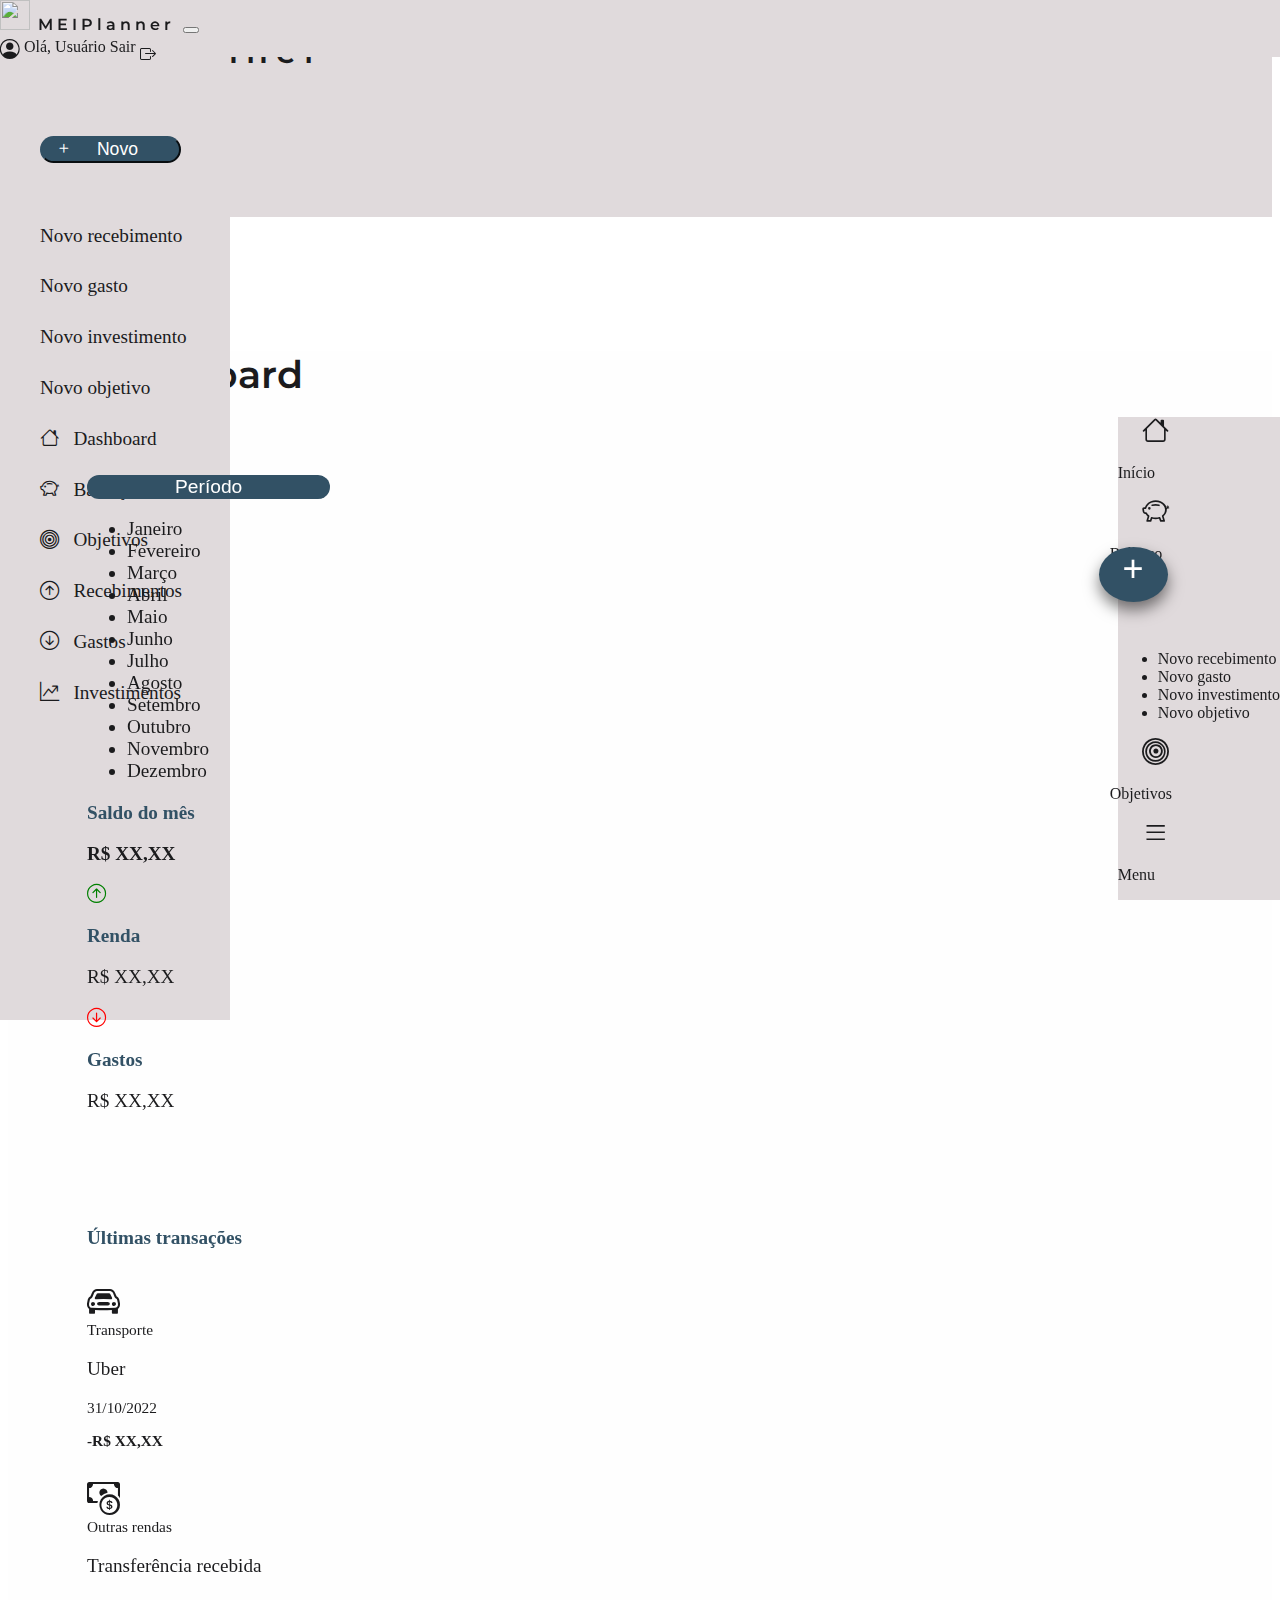
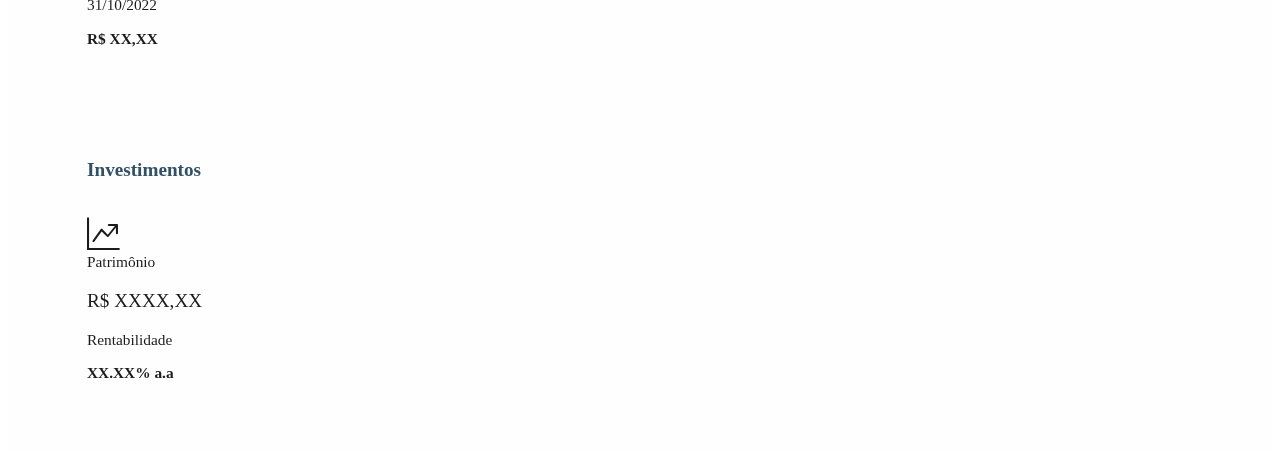
==== dashboard.html @ f43a6357 "Alteração de fonte e Botão Menu Footer mobile" ====
<!DOCTYPE html>
<html lang="pt-br">
<head>
	<meta charset="utf-8">
	<meta name="viewport" content="width=device-width, initial-scale=1">
	<meta http-equiv="X-UA-Compatible" content="IE-edge">
	<link rel="icon" type="image/x-icon" href="imagens\icon.ico">
	<link href="https://cdn.jsdelivr.net/npm/bootstrap@5.0.2/dist/css/bootstrap.min.css" rel="stylesheet" integrity="sha384-EVSTQN3/azprG1Anm3QDgpJLIm9Nao0Yz1ztcQTwFspd3yD65VohhpuuCOmLASjC" crossorigin="anonymous">
	<link rel="stylesheet" href="https://cdn.jsdelivr.net/npm/bootstrap-icons@1.9.1/font/bootstrap-icons.css">
	<link rel="stylesheet" type="text/css" href="css/style.css">
	<link rel="preconnect" href="https://fonts.googleapis.com">
	<link rel="preconnect" href="https://fonts.gstatic.com" crossorigin>
	<link href="https://fonts.googleapis.com/css2?family=Montserrat&display=swap" rel="stylesheet">
	
	<title>MEIPlanner - Dashboard</title>

	<script src="https://code.jquery.com/jquery-3.3.1.slim.min.js" integrity="sha384-q8i/X+965DzO0rT7abK41JStQIAqVgRVzpbzo5smXKp4YfRvH+8abtTE1Pi6jizo" crossorigin="anonymous"></script>
	<script src="https://cdn.jsdelivr.net/npm/popper.js@1.14.7/dist/umd/popper.min.js" integrity="sha384-UO2eT0CpHqdSJQ6hJty5KVphtPhzWj9WO1clHTMGa3JDZwrnQq4sF86dIHNDz0W1" crossorigin="anonymous"></script>
	<script src="https://cdn.jsdelivr.net/npm/bootstrap@4.3.1/dist/js/bootstrap.min.js" integrity="sha384-JjSmVgyd0p3pXB1rRibZUAYoIIy6OrQ6VrjIEaFf/nJGzIxFDsf4x0xIM+B07jRM" crossorigin="anonymous"></script>
	<script type="text/javascript" src="scripts/main.js"></script>
</head>
<body>

	<div class="container-fluid">
		<div class="row">
			<header>
				<!--Header Mobile-->
				<div class="header-mobile d-md-none">
					<h1 class="logo-texto text-center mt-2">
						<img src="imagens/logo_imagem_s_fundo.png" width="30" height="30" class="d-inline-block align-top" alt="">
						MEIPlanner
					</h1>
					<div class="row justify-content-around">
						<div class="col-8">
						<i class="bi bi-person-circle"></i>
						<p class="ola-usuario d-inline-block">Olá, <em>Usuário</em></p>
						</div>

						<div class="col-1">
						<a href="index.html"><i class="sair-mobile bi bi-box-arrow-right"></i></a>
						</div>
					</div>
					<br>
				</div>
				<!--Header Desktop-->
				<div class="header-desktop">
					<nav class="navbar navbar-expand-md navbar-light ms-5">
					  	<a class="logo-texto navbar-brand pe-3" href="#">
					  		<img src="imagens/logo_imagem_s_fundo.png" width="30" height="30" class="d-inline-block align-top" alt="">
					  		MEIPlanner
						</a>
					  	<button class="navbar-toggler" type="button" data-toggle="collapse" data-target="#navbarNavAltMarkup" aria-controls="navbarNavAltMarkup" aria-expanded="false" aria-label="Toggle navigation">
					    	<span class="navbar-toggler-icon"></span>
					  	</button>
					  	<div class="collapse navbar-collapse justify-content-end me-5" id="navbarNavAltMarkup">
					    	<div class="navegacao-direita navbar-nav">
					      		<i class="bi bi-person-circle pe-2"></i>
					      		<a class="nav-item nav-link active pe-5" href="#">Olá, Usuário</a>

					      		
					      		<a class="nav-item nav-link active pe-2" href="index.html">Sair</a>
					      		<i class="bi bi-box-arrow-right"></i>
					    	</div>
					  </div>
					</nav>
				</div>
			</header>
		</div>
		<div class="row">
			<main>
				<div class="row">
					<!--Menu Aside-->
					<div class="aside col-md-2">
						<div class="menu-aside">
							<ul>
								<div class="dropdown">
  									<button class="botao-adicionar-aside btn btn-info" type="button" id="dropdownMenuButton" data-toggle="dropdown" aria-haspopup="true" aria-expanded="false">
    									<i class="bi bi-plus"></i>
    									<span class="novo">Novo</span>     
  									</button>
  									<div class="dropdown-menu" aria-labelledby="dropdownMenuButton">
    									<li><a class="dropdown-item" href="#">Novo recebimento</a></li>
    									<li><a class="dropdown-item" href="#">Novo gasto</a></li>
    									<li><a class="dropdown-item" href="#">Novo investimento</a></li>
    									<li><a class="dropdown-item" href="#">Novo objetivo</a></li>
  									</div>
								</div>
								<li><a href="dashboard.html">
									<i class="bi bi-house"></i>
									Dashboard
								</a>
								</li>
								<li>
									<a href="#">
										<i class="bi bi-piggy-bank"></i>
										Balanço
									</a>
								</li>
								<li>
									<a href="#">
										<i class="bi bi-bullseye"></i>
										Objetivos
									</a>
								</li>
								<li>
									<a href="#">
										<i class="bi bi-arrow-up-circle"></i>
										Recebimentos
									</a>
								</li>
								<li>
									<a href="#">
										<i class="bi bi-arrow-down-circle"></i>
										Gastos
									</a>
								</li>
								<li>
									<a href="#">
										<i class="bi bi-graph-up-arrow"></i>
										Investimentos
									</a>
								</li>
							</ul>
						</div>
					</div>
					<!--Conteúdo Principal-->
					<div class="col-md-10 tela-principal">
						<!--Conteúdo Dashboard-->
						<h1 class="titulo-sessao-desktop">Dashboard</h1>
						<!--Saldo do mês -->
						<div class="saldo-do-periodo shadow-lg mb-5 p-3 bg-white rounded">

						<div class="dropdown text-center">
							  <button class="botao-periodo btn dropdown-toggle mb-3" type="button" id="dropdownMenuButton1" data-bs-toggle="dropdown" aria-expanded="false">
	    						Período
	 						 </button>

							<ul class="dropdown-menu" aria-labelledby="dropdownMenuButton1">
	    						<li><a class="periodo dropdown-item" href="#">Janeiro</a></li>
	    						<li><a class="periodo dropdown-item" href="#">Fevereiro</a></li>
	    						<li><a class="periodo dropdown-item" href="#">Março</a></li>
	    						<li><a class="periodo dropdown-item" href="#">Abril</a></li>
	    						<li><a class="periodo dropdown-item" href="#">Maio</a></li>
	    						<li><a class="periodo dropdown-item" href="#">Junho</a></li>
	    						<li><a class="periodo dropdown-item" href="#">Julho</a></li>
	    						<li><a class="periodo dropdown-item" href="#">Agosto</a></li>
	    						<li><a class="periodo dropdown-item" href="#">Setembro</a></li>
	    						<li><a class="periodo dropdown-item" href="#">Outubro</a></li>
	    						<li><a class="periodo dropdown-item" href="#">Novembro</a></li>
	    						<li><a class="periodo dropdown-item" href="#">Dezembro</a></li>
	 						 </ul>
						</div>
						
						<div class="text-center">
							<h3>Saldo do mês</h3>
							<p><strong>R$ XX,XX</strong></p>
						</div>

						<div class="entrada-saida row justify-content-between text-center">
							<div class="col-4">
								<i class="bi bi-arrow-up-circle"></i>
								<h3 class="d-inline-block">Renda</h3>
								<p>R$ XX,XX</p>
							</div>
							<div class="col-4">
								<i class="bi bi-arrow-down-circle"></i>
								<h3 class="d-inline-block">Gastos</h3>
								<p>R$ XX,XX</p>
							</div>
						</div>
						</div>
						<!--Últimas transações-->
						<div class="ultimas-trasacoes shadow-lg p-3 mb-5 bg-white rounded">
						<h3 class="pb-3">Últimas transações</h3>
						
						<div class="row justify-content-around">
							<div class="col-1">
								<i class="bi bi-car-front"></i>
							</div>
							<div class="col-md-7 col-6">
								<p class="categoria-transacao d-inline-block">Transporte</p>
								<p>Uber</p>
							</div>

							<div class="col-md-3 col-4">
								<p class="data-transacao">31/10/2022</p>
								<p class="valor-transacao"><strong>-R$ XX,XX</strong></p>
							</div>
						</div>

						<div class="row justify-content-around">
							<div class="col-1">
								<i class="bi bi-cash-coin"></i>
							</div>
							<div class="col-md-7 col-6">
								<p class="categoria-transacao d-inline-block">Outras rendas</p>
								<p>Transferência recebida</p>
							</div>
							<div class="col-md-3 col-4">
								<p class="data-transacao">31/10/2022</p>
								<p class="valor-transacao"><strong>R$ XX,XX</strong></p>
							</div>
						</div>
						</div>
						<!--Investimentos-->
						<div class="investimentos shadow-lg p-3 mb-5 bg-white rounded">

						<h3>Investimentos</h3>
						
						<div class="row justify-content-around">
							<div class="col-1">
								<i class="bi bi-graph-up-arrow"></i>
							</div>
							<div class="col-md-7 col-6">
								<p class="etiqueta-investimento d-inline-block">Patrimônio</p>
								<p>R$ XXXX,XX</p>
							</div>
							<div class="col-md-3 col-4">
								<p class="etiqueta-investimento">Rentabilidade</p>
								<p class="valor-rentabilidade"><strong>XX.XX% a.a</strong></p>
							</div>
						</div>
						</div>
					</div>
				</div>
				<br>
				<br>
			</main>
		</div>
		<div class="row">
			<footer class="d-md-none">
				<div class="menu-mobile row justify-content-around mt-3">
					<div class="col-2">
						<a href="dashboard.html"><i class="icone-ponta bi bi-house"></i></a>
						<a href="dashboard.html"><p>Início</p></a>
					</div>
					
					<div class="icone-meio col-2">
						<a href="balanco.html"><i class="bi bi-piggy-bank"></i></a>
						<a href="balanco.html"><p class="descricao-meio">Balanço</p></a>
					</div>

					<div class="col-2 btn-group dropup">
						<button type="button" class="botao-adicionar-footer btn-lg btn-info" data-bs-toggle="dropdown" aria-expanded="false">
							+
						</button>
						<ul class="dropdown-menu">
							<li><a class="dropdown-item" href="#">Novo recebimento</a></li>
    						<li><a class="dropdown-item" href="#">Novo gasto</a></li>
    						<li><a class="dropdown-item" href="#">Novo investimento</a></li>
    						<li><a class="dropdown-item" href="#">Novo objetivo</a></li>
						</ul>
					</div>
					
					<div class=" icone-meio col-2">
						<a href="objetivos.html"><i class="bi bi-bullseye"></i></a>
						<a href="objetivos.html"><p class="descricao-meio">Objetivos</p></a>
					</div>
					
					<div class="icone-ponta col-2">	
						<i class="bi bi-list"></i>
						<p>Menu</p>
					</div>
				</div>
			</footer>
		</div>
	</div>
<script src="https://cdn.jsdelivr.net/npm/@popperjs/core@2.9.2/dist/umd/popper.min.js" integrity="sha384-IQsoLXl5PILFhosVNubq5LC7Qb9DXgDA9i+tQ8Zj3iwWAwPtgFTxbJ8NT4GN1R8p" crossorigin="anonymous"></script>
<script src="https://cdn.jsdelivr.net/npm/bootstrap@5.0.2/dist/js/bootstrap.min.js" integrity="sha384-cVKIPhGWiC2Al4u+LWgxfKTRIcfu0JTxR+EQDz/bgldoEyl4H0zUF0QKbrJ0EcQF" crossorigin="anonymous"></script>
</body>
</html>
---- css/style.css ----
/* Paleta de Cores: */

:root {
  --azul: #325165;
  --amarelo:#e8cb49;
  --preto: #1b1b1d;
  --cinza-escuro: #686369;
  --cinza-claro: #e0dadc;   
}


body {
  color: var(--preto);

}

a {
  color: var(--preto);
  text-decoration: none;
}

header {
  background: var(--cinza-claro);
}

.header-desktop {
  background: var(--cinza-claro);
  position: fixed;
  width: 100%;
  top: 0;
  left: 0;
  z-index: 1
}


.logo-texto {
  font-family: 'Montserrat', sans-serif;
  font-weight: 600;
  letter-spacing: 0.25em;
  margin: 1em 0 1em 0;
  color: var(--preto);
}


.bi-person-circle, .sair-mobile {
  font-size: 1.25rem;
}

.ola-usuario {
  padding-left: 1em ;
}


.navegacao-direita .bi-box-arrow-right {
  position: relative;
  top: 0.5em;
}

.navegacao-direita .bi-person-circle {
  position: relative;
  top: 0.2em;
}

main {
  background: #FEFEFE;
}


.aside {
  background: var(--cinza-claro);
  position: fixed;
  top: 0;
  left: 0;
  height: 100%;
  width: 20%;

}


.menu-aside {
  background: var(--cinza-claro);
  padding-top: 7.5em; 
  height: 100%;  
}

.menu-aside ul {
  list-style: none;
}

.botao-adicionar-aside {
  background-color: var(--azul);
  color: white;
  font-size: 1em;
  margin-bottom: 3.5em;
  width: 7em;
  border-color: var(--azul);
  border-radius: 1em;
}

.botao-adicionar-aside:hover {
  background-color: var(--azul);
  border-color: var(--azul);
  filter: brightness(0.8);
  font-weight: bold;  
  color: white;
}

.botao-adicionar-aside:active {
  background-color: var(--azul);
  border-color: var(--azul);
  filter: brightness(0.8);
  font-weight: bold;  
  color: white; 
}

.botao-adicionar-aside i {
  position: relative;
  right: 1.1em;
}

.botao-adicionar-aside .novo {
  position: relative;
  right: 0.5em;
}

.menu-aside li {
  padding-bottom: 1.5em;
  font-size: 1em;
}

.menu-aside i {
  padding-right: 0.5em;
}


.titulo-sessao-desktop {
  width: 87.5%;
  margin: auto;
  font-family: 'Montserrat', sans-serif;
  font-weight: 600;
  color: var(--preto);
}

.saldo-do-periodo, .ultimas-trasacoes, .investimentos {
  
  width: 87.5%;
  margin: auto;
  margin-bottom: 2em !important;
  padding: 1em;
  position: relative;
  bottom: 2em;
}

.botao-periodo {
  border: none;
  background: white;
  color: var(--preto);
}

h3 {
  font-size: 1em;
  color: var(--azul);
  font-weight: bold;

}

.tela-principal .bi-arrow-up-circle {
  color: green;
}

.tela-principal .bi-arrow-down-circle {
  color: red;
}


.ultimas-trasacoes i, .investimentos i {
  font-size: 1.7em;
  position: relative;
  top: 0.5em;
}

.categoria-transacao, .data-transacao, .etiqueta-investimento {
  margin-bottom: 0;
  font-size: 0.8em;
}

.valor-transacao, .valor-rentabilidade {
  font-size: 0.8em
}

footer {
  background: var(--cinza-claro);
  position: fixed;
  bottom: 0;
  right: 0;
}

.menu-mobile i {
  font-size: 1.7rem;
  position: relative;
  left: 15% !important;
}

.descricao-meio {
  position: relative;
  right: 0.5em;
}

.botao-adicionar-footer {
  border-radius: 50%;
  height: 90%;
  position: relative;
  bottom: 2rem;
  right: 1.2rem;
  font-size: 2.25rem;
  padding-left: 1.5rem ;
  padding-right: 1.5rem;
  padding-bottom: 0.75rem;
  border-style: none;
  box-shadow: 0px 8px 15px rgba(0, 0, 0, 0.5);
  background-color: var(--azul);
  color: white;  
}



@media only screen and (min-width:1150px) {

.aside {
  width: 18%;
}

.menu-aside li {
  font-size: 1.2em;
}

.botao-adicionar-aside {
  font-size: 1.1em;
  width: 8em;

}

}


@media only screen and (min-width:768px) {

  .tela-principal {
    font-size: 120%;
  }

  .botao-periodo {
    background: var(--azul);
    color: white;
    font-size: 1em;
    width: 22%;
    border-radius: 1em;
  }

  .botao-periodo:hover {
    color: white;
  }

  .saldo-do-periodo, .ultimas-trasacoes, .investimentos {
    bottom: -2em;
    margin-top: 1em;

  }

  .tela-principal {
    margin-top: 7em;
    margin-left: auto;
  }
}

@media only screen and (max-width:767px) {
  .header-desktop {
    display: none;
  }

  
  .titulo-sessao-desktop {
    display: none;
  }

  .aside {
    display: none;
  }
}
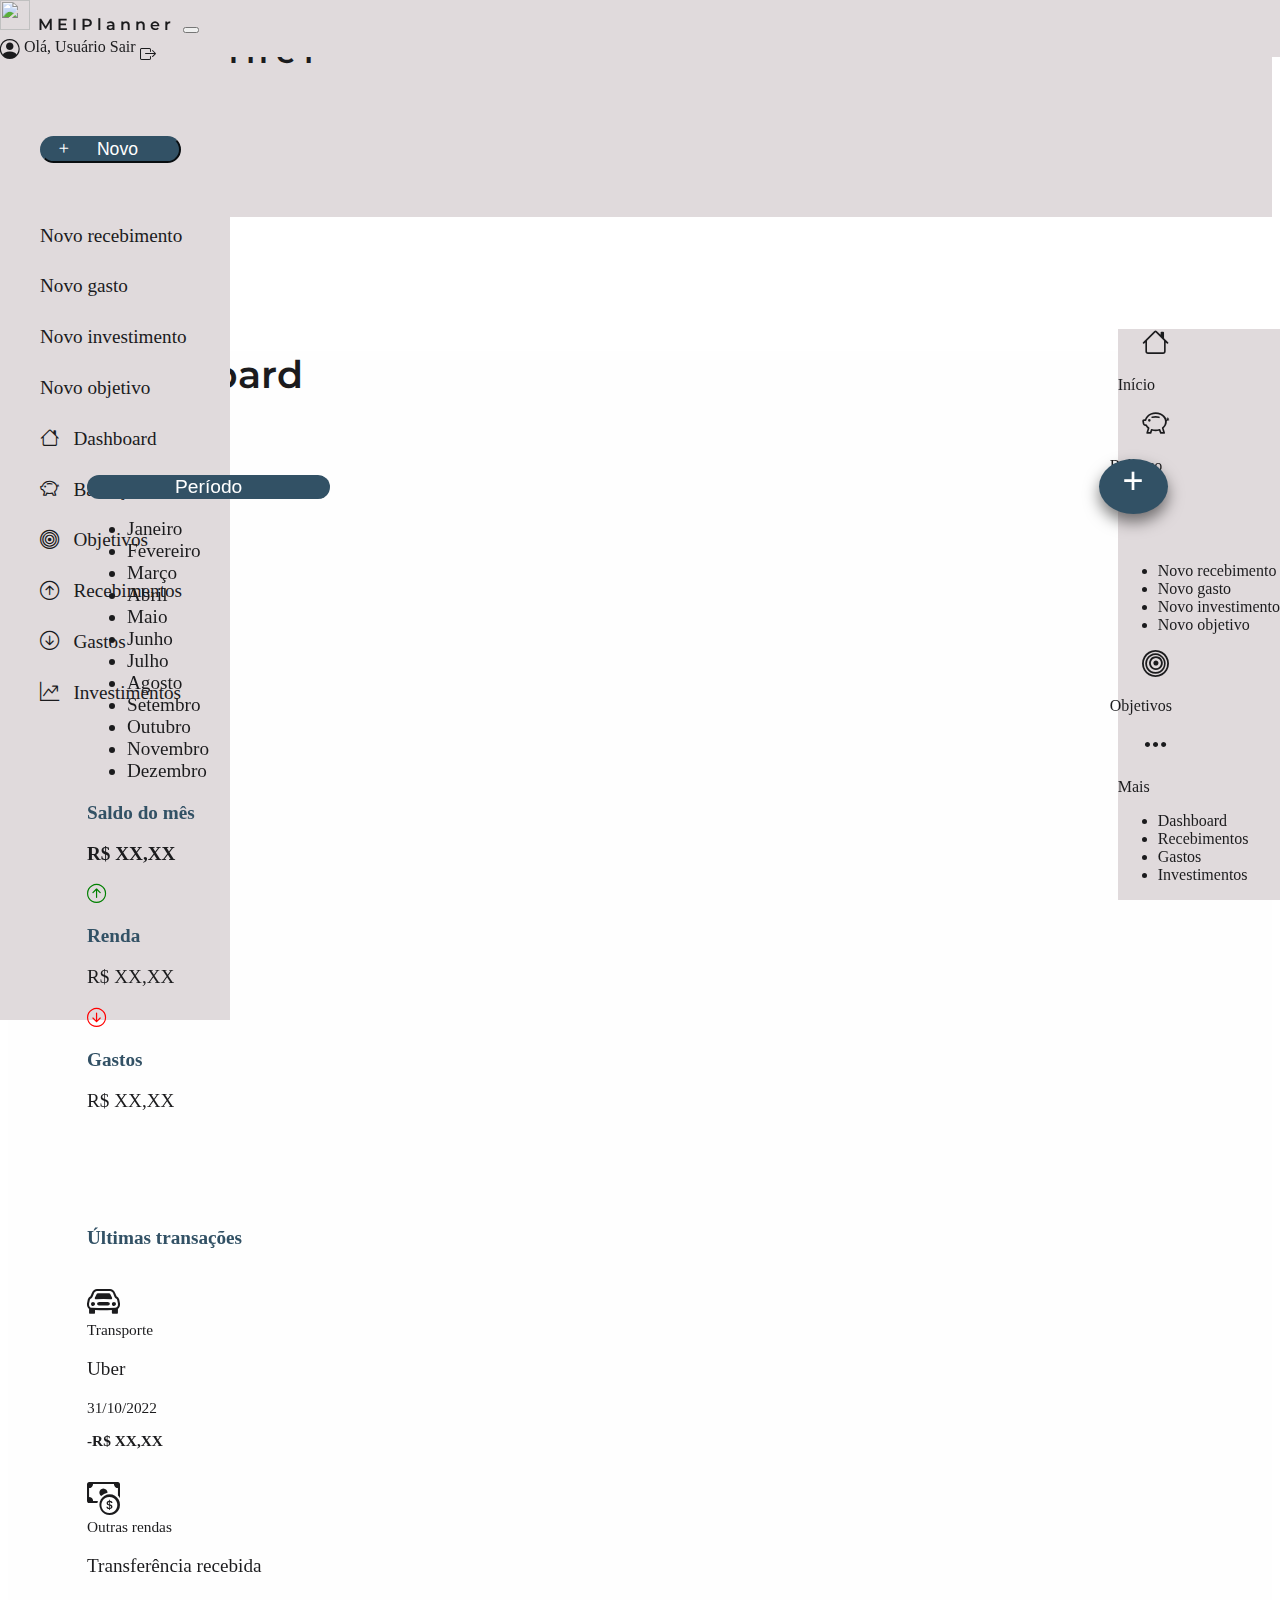
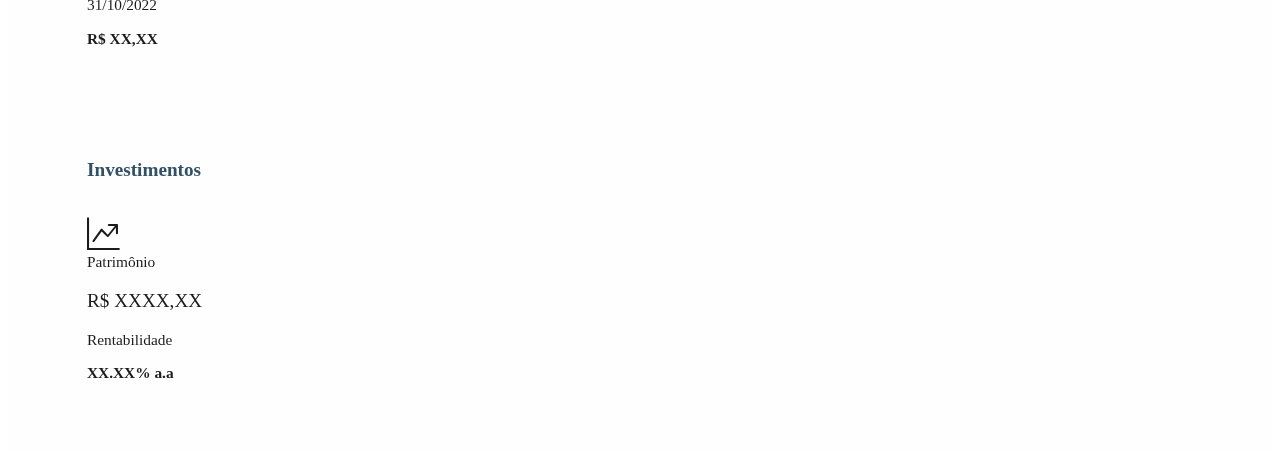
==== commit 73cf5cf1: "Implementação do menu mobile" ====
--- a/dashboard.html
+++ b/dashboard.html
@@ -109,7 +109,7 @@
 									</a>
 								</li>
 								<li>
-									<a href="#">
+									<a href="gastos.html">
 										<i class="bi bi-arrow-down-circle"></i>
 										Gastos
 									</a>
@@ -129,97 +129,96 @@
 						<h1 class="titulo-sessao-desktop">Dashboard</h1>
 						<!--Saldo do mês -->
 						<div class="saldo-do-periodo shadow-lg mb-5 p-3 bg-white rounded">
-
-						<div class="dropdown text-center">
-							  <button class="botao-periodo btn dropdown-toggle mb-3" type="button" id="dropdownMenuButton1" data-bs-toggle="dropdown" aria-expanded="false">
-	    						Período
-	 						 </button>
-
-							<ul class="dropdown-menu" aria-labelledby="dropdownMenuButton1">
-	    						<li><a class="periodo dropdown-item" href="#">Janeiro</a></li>
-	    						<li><a class="periodo dropdown-item" href="#">Fevereiro</a></li>
-	    						<li><a class="periodo dropdown-item" href="#">Março</a></li>
-	    						<li><a class="periodo dropdown-item" href="#">Abril</a></li>
-	    						<li><a class="periodo dropdown-item" href="#">Maio</a></li>
-	    						<li><a class="periodo dropdown-item" href="#">Junho</a></li>
-	    						<li><a class="periodo dropdown-item" href="#">Julho</a></li>
-	    						<li><a class="periodo dropdown-item" href="#">Agosto</a></li>
-	    						<li><a class="periodo dropdown-item" href="#">Setembro</a></li>
-	    						<li><a class="periodo dropdown-item" href="#">Outubro</a></li>
-	    						<li><a class="periodo dropdown-item" href="#">Novembro</a></li>
-	    						<li><a class="periodo dropdown-item" href="#">Dezembro</a></li>
-	 						 </ul>
-						</div>
-						
-						<div class="text-center">
-							<h3>Saldo do mês</h3>
-							<p><strong>R$ XX,XX</strong></p>
-						</div>
-
-						<div class="entrada-saida row justify-content-between text-center">
-							<div class="col-4">
-								<i class="bi bi-arrow-up-circle"></i>
-								<h3 class="d-inline-block">Renda</h3>
-								<p>R$ XX,XX</p>
-							</div>
-							<div class="col-4">
-								<i class="bi bi-arrow-down-circle"></i>
-								<h3 class="d-inline-block">Gastos</h3>
-								<p>R$ XX,XX</p>
-							</div>
-						</div>
+							<div class="dropdown text-center">
+								<button class="botao-periodo btn dropdown-toggle mb-3" type="button" id="dropdownMenuButton1" data-bs-toggle="dropdown" aria-expanded="false">
+									Período
+								</button>
+
+								<ul class="dropdown-menu" aria-labelledby="dropdownMenuButton1">
+									<li><a class="periodo dropdown-item" href="#">Janeiro</a></li>
+									<li><a class="periodo dropdown-item" href="#">Fevereiro</a></li>
+									<li><a class="periodo dropdown-item" href="#">Março</a></li>
+									<li><a class="periodo dropdown-item" href="#">Abril</a></li>
+									<li><a class="periodo dropdown-item" href="#">Maio</a></li>
+									<li><a class="periodo dropdown-item" href="#">Junho</a></li>
+									<li><a class="periodo dropdown-item" href="#">Julho</a></li>
+									<li><a class="periodo dropdown-item" href="#">Agosto</a></li>
+									<li><a class="periodo dropdown-item" href="#">Setembro</a></li>
+									<li><a class="periodo dropdown-item" href="#">Outubro</a></li>
+									<li><a class="periodo dropdown-item" href="#">Novembro</a></li>
+									<li><a class="periodo dropdown-item" href="#">Dezembro</a></li>
+								</ul>
+							</div>
+							
+							<div class="text-center">
+								<h3>Saldo do mês</h3>
+								<p><strong>R$ XX,XX</strong></p>
+							</div>
+
+							<div class="entrada-saida row justify-content-between text-center">
+								<div class="col-4">
+									<i class="bi bi-arrow-up-circle"></i>
+									<h3 class="d-inline-block">Renda</h3>
+									<p>R$ XX,XX</p>
+								</div>
+								<div class="col-4">
+									<i class="bi bi-arrow-down-circle"></i>
+									<h3 class="d-inline-block">Gastos</h3>
+									<p>R$ XX,XX</p>
+								</div>
+							</div>
 						</div>
 						<!--Últimas transações-->
 						<div class="ultimas-trasacoes shadow-lg p-3 mb-5 bg-white rounded">
-						<h3 class="pb-3">Últimas transações</h3>
-						
-						<div class="row justify-content-around">
-							<div class="col-1">
-								<i class="bi bi-car-front"></i>
-							</div>
-							<div class="col-md-7 col-6">
-								<p class="categoria-transacao d-inline-block">Transporte</p>
-								<p>Uber</p>
-							</div>
-
-							<div class="col-md-3 col-4">
-								<p class="data-transacao">31/10/2022</p>
-								<p class="valor-transacao"><strong>-R$ XX,XX</strong></p>
-							</div>
-						</div>
-
-						<div class="row justify-content-around">
-							<div class="col-1">
-								<i class="bi bi-cash-coin"></i>
-							</div>
-							<div class="col-md-7 col-6">
-								<p class="categoria-transacao d-inline-block">Outras rendas</p>
-								<p>Transferência recebida</p>
-							</div>
-							<div class="col-md-3 col-4">
-								<p class="data-transacao">31/10/2022</p>
-								<p class="valor-transacao"><strong>R$ XX,XX</strong></p>
-							</div>
-						</div>
+							<h3 class="pb-3">Últimas transações</h3>
+							
+							<div class="row justify-content-around">
+								<div class="col-1">
+									<i class="bi bi-car-front"></i>
+								</div>
+								<div class="col-md-7 col-6">
+									<p class="categoria-transacao d-inline-block">Transporte</p>
+									<p>Uber</p>
+								</div>
+
+								<div class="col-md-3 col-4">
+									<p class="data-transacao">31/10/2022</p>
+									<p class="valor-transacao"><strong>-R$ XX,XX</strong></p>
+								</div>
+							</div>
+
+							<div class="row justify-content-around">
+								<div class="col-1">
+									<i class="bi bi-cash-coin"></i>
+								</div>
+								<div class="col-md-7 col-6">
+									<p class="categoria-transacao d-inline-block">Outras rendas</p>
+									<p>Transferência recebida</p>
+								</div>
+								<div class="col-md-3 col-4">
+									<p class="data-transacao">31/10/2022</p>
+									<p class="valor-transacao"><strong>R$ XX,XX</strong></p>
+								</div>
+							</div>
 						</div>
 						<!--Investimentos-->
 						<div class="investimentos shadow-lg p-3 mb-5 bg-white rounded">
 
-						<h3>Investimentos</h3>
-						
-						<div class="row justify-content-around">
-							<div class="col-1">
-								<i class="bi bi-graph-up-arrow"></i>
-							</div>
-							<div class="col-md-7 col-6">
-								<p class="etiqueta-investimento d-inline-block">Patrimônio</p>
-								<p>R$ XXXX,XX</p>
-							</div>
-							<div class="col-md-3 col-4">
-								<p class="etiqueta-investimento">Rentabilidade</p>
-								<p class="valor-rentabilidade"><strong>XX.XX% a.a</strong></p>
-							</div>
-						</div>
+							<h3>Investimentos</h3>
+							
+							<div class="row justify-content-around">
+								<div class="col-1">
+									<i class="bi bi-graph-up-arrow"></i>
+								</div>
+								<div class="col-md-7 col-6">
+									<p class="etiqueta-investimento d-inline-block">Patrimônio</p>
+									<p>R$ XXXX,XX</p>
+								</div>
+								<div class="col-md-3 col-4">
+									<p class="etiqueta-investimento">Rentabilidade</p>
+									<p class="valor-rentabilidade"><strong>XX.XX% a.a</strong></p>
+								</div>
+							</div>
 						</div>
 					</div>
 				</div>
@@ -257,9 +256,17 @@
 						<a href="objetivos.html"><p class="descricao-meio">Objetivos</p></a>
 					</div>
 					
-					<div class="icone-ponta col-2">	
-						<i class="bi bi-list"></i>
-						<p>Menu</p>
+					<div class="icone-ponta col-2 dropup">	
+						<a href="#" role="button" id="dropdownMenuLink" data-bs-toggle="dropdown" aria-expanded="false">
+							<i class="bi bi-three-dots"></i>
+							<p>Mais</p>
+						</a>
+						<ul class="dropdown-menu" aria-labelledby="dropdownMenuLink">
+							<li><a class="dropdown-item" href="dashboard.html">Dashboard</a></li>
+							<li><a class="dropdown-item" href="recebimentos.html">Recebimentos</a></li>
+							<li><a class="dropdown-item" href="gastos.html">Gastos</a></li>
+							<li><a class="dropdown-item" href="investimentos.html">Investimentos</a></li>
+						</ul>
 					</div>
 				</div>
 			</footer>
--- a/css/style.css
+++ b/css/style.css
@@ -172,12 +172,12 @@
   color: red;
 }
 
-
 .ultimas-trasacoes i, .investimentos i {
   font-size: 1.7em;
   position: relative;
   top: 0.5em;
 }
+
 
 .categoria-transacao, .data-transacao, .etiqueta-investimento {
   margin-bottom: 0;
@@ -222,7 +222,25 @@
   color: white;  
 }
 
-
+/* Estilos de gastos.html */
+
+.saldo-do-periodo-gastos, .ultimos-gastos {
+  
+  width: 87.5%;
+  margin: auto;
+  margin-bottom: 1em !important;
+  padding: 1em;
+  position: relative;
+  bottom: 2em;
+}
+
+.ultimos-gastos i {
+  font-size: 1.25em;
+  position: relative;
+  top: 0.5em;
+}
+
+/* Media Query */
 
 @media only screen and (min-width:1150px) {
 
@@ -261,7 +279,7 @@
     color: white;
   }
 
-  .saldo-do-periodo, .ultimas-trasacoes, .investimentos {
+  .saldo-do-periodo, .ultimas-trasacoes, .investimentos, .saldo-do-periodo-gastos, .ultimos-gastos {
     bottom: -2em;
     margin-top: 1em;
 
